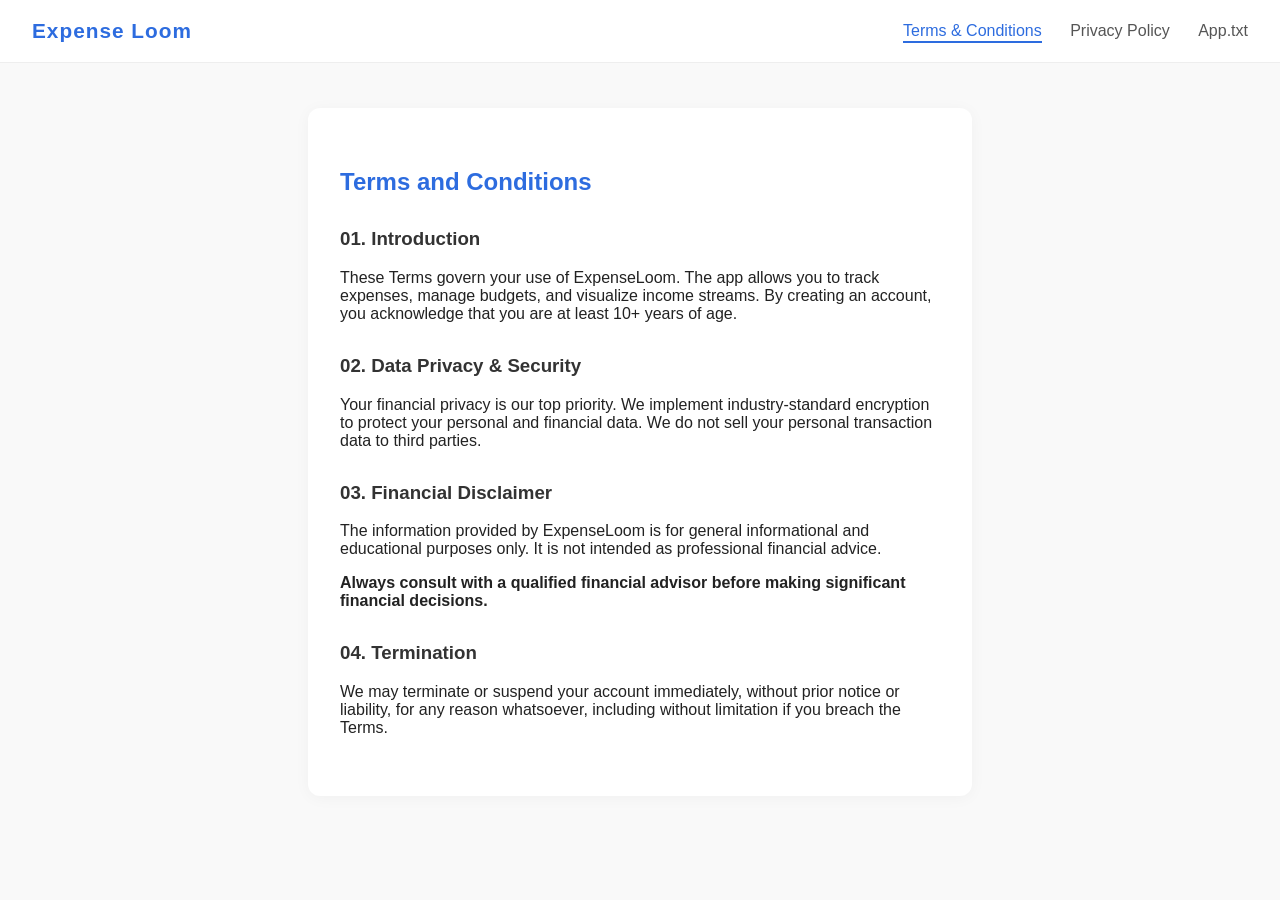
==== terms.html @ bcf8a487 "First Commit" ====
<!DOCTYPE html>
<html lang="en">

<head>
    <meta charset="UTF-8">
    <meta name="viewport" content="width=device-width, initial-scale=1.0">
    <title>Terms & Conditions | Expense Loom</title>
    <link rel="stylesheet" href="style.css">
</head>

<body>
    <header>
        <a href="index.html" class="logo">Expense Loom</a>
        <nav>
            <a href="terms.html" class="active">Terms & Conditions</a>
            <a href="privacy.html">Privacy Policy</a>
            <a href="app.txt">App.txt</a>
        </nav>
    </header>
    <main>
        <h2>Terms and Conditions</h2>
        <section>
            <h3>01. Introduction</h3>
            <p>These Terms govern your use of ExpenseLoom. The app allows you to track expenses, manage budgets, and
                visualize income streams. By creating an account, you acknowledge that you are at least 10+ years of
                age.</p>
        </section>
        <section>
            <h3>02. Data Privacy & Security</h3>
            <p>Your financial privacy is our top priority. We implement industry-standard encryption to protect your
                personal and financial data. We do not sell your personal transaction data to third parties.</p>
        </section>
        <section>
            <h3>03. Financial Disclaimer</h3>
            <p>The information provided by ExpenseLoom is for general informational and educational purposes only. It is
                not intended as professional financial advice.</p>
            <p><strong>Always consult with a qualified financial advisor before making significant financial
                    decisions.</strong></p>
        </section>
        <section>
            <h3>04. Termination</h3>
            <p>We may terminate or suspend your account immediately, without prior notice or liability, for any reason
                whatsoever, including without limitation if you breach the Terms.</p>
        </section>
    </main>
</body>

</html>
---- style.css ----
/* Minimalist, modern style for Expense Loom static site */
body {
    margin: 0;
    padding: 0;
    font-family: 'Inter', Arial, sans-serif;
    background: #f9f9f9;
    color: #222;
    min-height: 100vh;
}

header {
    background: #fff;
    border-bottom: 1px solid #eee;
    padding: 1.2rem 2rem;
    display: flex;
    align-items: center;
    justify-content: space-between;
}

.logo {
    font-weight: 700;
    font-size: 1.3rem;
    color: #2d6cdf;
    text-decoration: none;
    letter-spacing: 1px;
}

nav a {
    margin-left: 1.5rem;
    text-decoration: none;
    color: #555;
    font-weight: 500;
    transition: color 0.2s;
    padding-bottom: 2px;
    border-bottom: 2px solid transparent;
}

nav a.active,
nav a:hover {
    color: #2d6cdf;
    border-bottom: 2px solid #2d6cdf;
}

.container {
    max-width: 480px;
    margin: 8vh auto 0 auto;
    background: #fff;
    border-radius: 12px;
    box-shadow: 0 2px 16px rgba(0, 0, 0, 0.04);
    padding: 2.5rem 2rem 2rem 2rem;
}

.center {
    text-align: center;
}

.subtitle {
    color: #666;
    font-size: 1.1rem;
    margin-bottom: 2.5rem;
}

.btn {
    display: inline-block;
    margin: 1.2rem 0.7rem 0 0.7rem;
    padding: 0.7rem 1.6rem;
    background: #2d6cdf;
    color: #fff;
    border-radius: 6px;
    text-decoration: none;
    font-weight: 600;
    font-size: 1rem;
    transition: background 0.2s;
}

.btn:hover {
    background: #1b4e9b;
}

main {
    max-width: 600px;
    margin: 5vh auto 0 auto;
    background: #fff;
    border-radius: 12px;
    box-shadow: 0 2px 16px rgba(0, 0, 0, 0.04);
    padding: 2.5rem 2rem 2rem 2rem;
}

h1,
h2 {
    color: #2d6cdf;
    margin-bottom: 0.5rem;
}

h3 {
    margin-top: 2rem;
    color: #333;
}

.date {
    color: #888;
    font-size: 0.98rem;
    margin-bottom: 1.5rem;
}

section {
    margin-bottom: 1.7rem;
}

ul {
    margin: 0.5rem 0 0 1.2rem;
}

@media (max-width: 700px) {

    .container,
    main {
        max-width: 98vw;
        padding: 1.2rem 0.7rem 1.2rem 0.7rem;
    }

    header {
        padding: 1rem 0.7rem;
    }
}
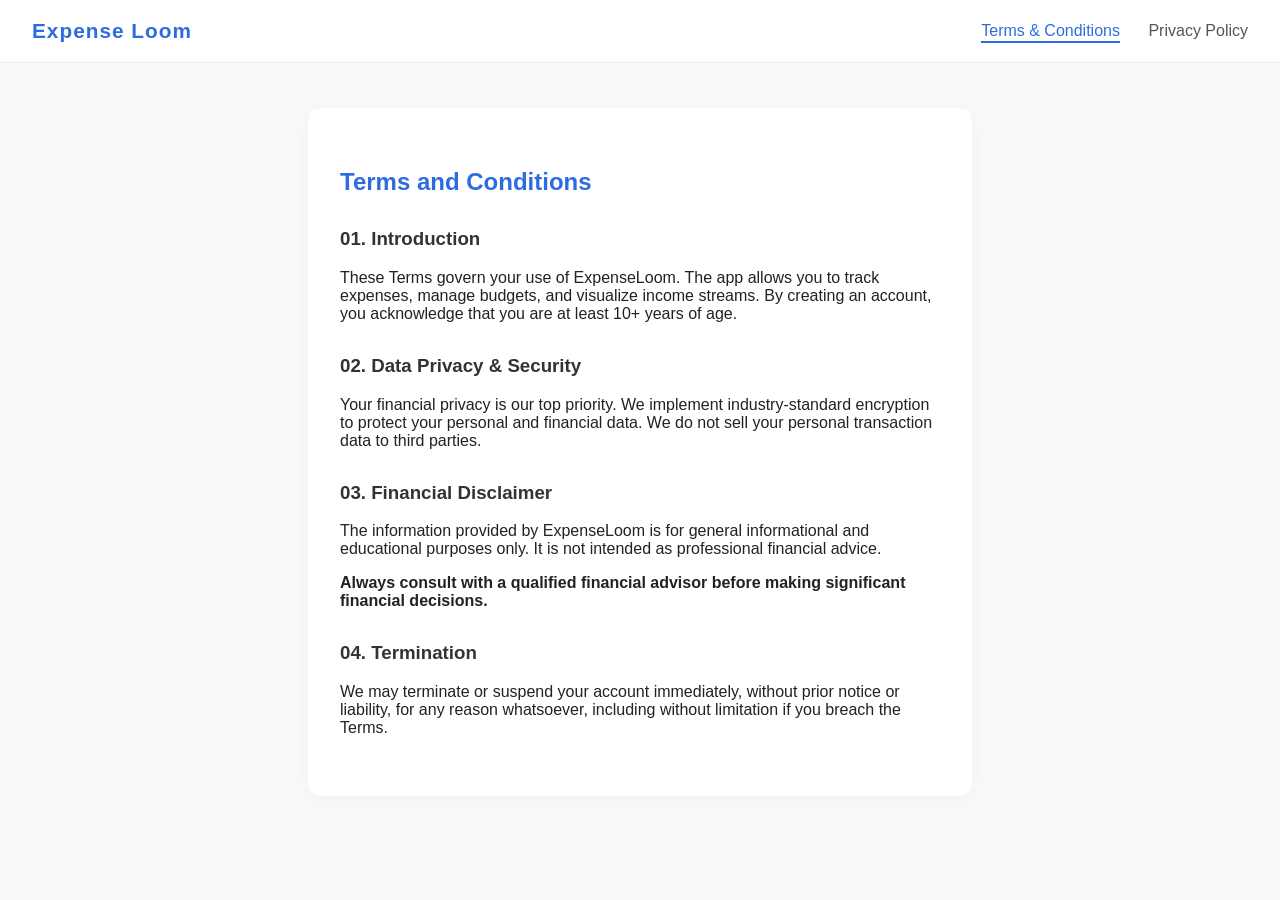
==== commit 35d82d73: "Remove link to App.txt from terms.html" ====
--- a/terms.html
+++ b/terms.html
@@ -14,7 +14,7 @@
         <nav>
             <a href="terms.html" class="active">Terms & Conditions</a>
             <a href="privacy.html">Privacy Policy</a>
-            <a href="app.txt">App.txt</a>
+
         </nav>
     </header>
     <main>
@@ -45,4 +45,4 @@
     </main>
 </body>
 
-</html>+</html>
